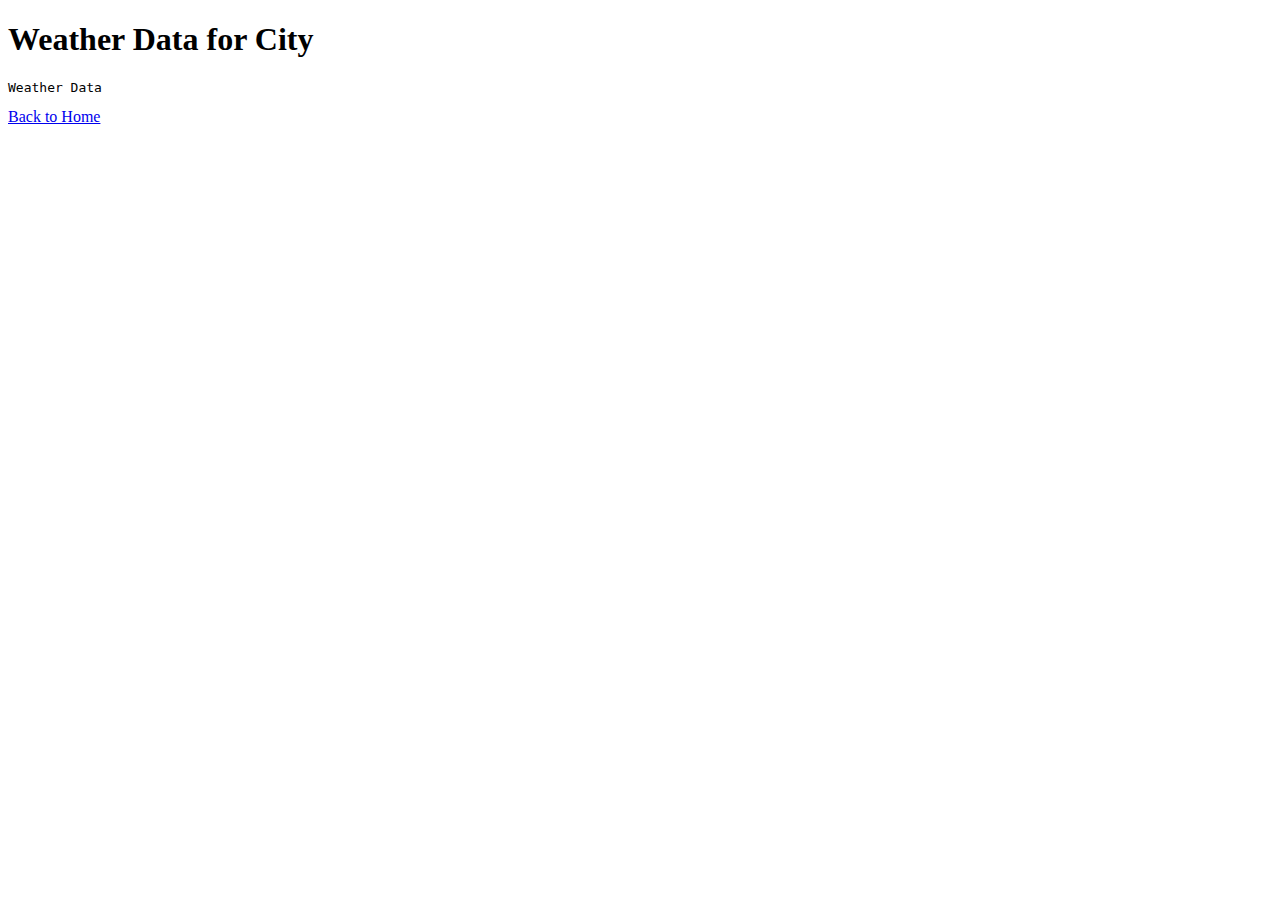
==== web/src/main/resources/templates/weather.html @ 14767d31 "Files added" ====
<!DOCTYPE html>
<html lang="en" xmlns:th="http://www.thymeleaf.org">
<head>
  <meta charset="UTF-8">
  <meta name="viewport" content="width=device-width, initial-scale=1.0">
  <title>Weather Data</title>
</head>
<body>
<h1>Weather Data for <span th:text="${city}">City</span></h1>
<pre id="weatherData" th:text="${weatherData}">Weather Data</pre>
<a href="/">Back to Home</a>
</body>
</html>
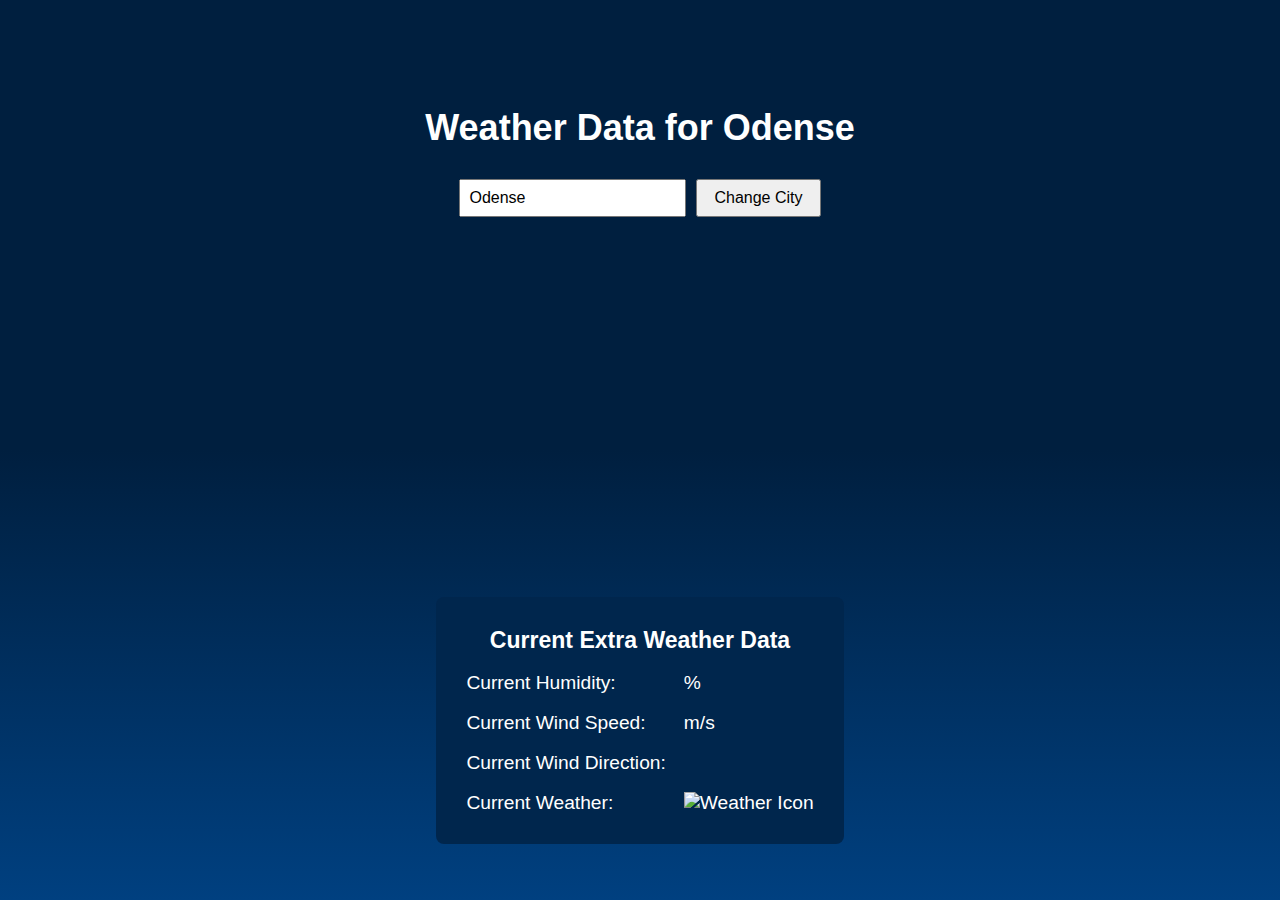
==== commit 971a131c: "Changes made" ====
--- a/web/src/main/resources/templates/weather.html
+++ b/web/src/main/resources/templates/weather.html
@@ -1,13 +1,254 @@
 <!DOCTYPE html>
-<html lang="en" xmlns:th="http://www.thymeleaf.org">
+<html lang="en">
 <head>
-  <meta charset="UTF-8">
-  <meta name="viewport" content="width=device-width, initial-scale=1.0">
-  <title>Weather Data</title>
+    <meta charset="UTF-8">
+    <title>Weather Data</title>
+    <script src="https://cdn.jsdelivr.net/npm/chart.js"></script>
+    <script src="https://cdn.jsdelivr.net/npm/sockjs-client/dist/sockjs.min.js"></script>
+    <script src="https://cdn.jsdelivr.net/npm/stompjs/lib/stomp.min.js"></script>
+    <style>
+        body {
+            background: linear-gradient(to bottom, #001f3f, #001f3f, #004080);
+            color: #ffffff;
+            font-family: Arial, sans-serif;
+            display: flex;
+            flex-direction: column;
+            align-items: center;
+            justify-content: center;
+            height: 100vh;
+            margin: 0;
+        }
+        h1 {
+            margin: 50px 0 30px 0;
+            font-size: 2.25em;
+        }
+        #inputContainer {
+            display: flex;
+            align-items: center;
+            margin-bottom: 30px;
+        }
+        #cityInput {
+            font-size: 1em;
+            padding: 8px;
+            margin-right: 10px;
+        }
+        button {
+            font-size: 1em;
+            padding: 8px 16px;
+        }
+        #weatherChart {
+            max-width: 800px;
+            max-height: 400px;
+            margin-bottom: 30px;
+        }
+        .weather-details {
+            margin-top: 20px;
+            font-size: 1.2em;
+            background-color: #00264d;
+            padding: 20px;
+            border-radius: 8px;
+        }
+        .weather-details table {
+            width: 100%;
+        }
+        .weather-details th, .weather-details td {
+            text-align: left;
+            padding: 8px;
+        }
+        .weather-details th {
+            font-size: 1.2em;
+            text-align: center;
+        }
+    </style>
 </head>
 <body>
-<h1>Weather Data for <span th:text="${city}">City</span></h1>
-<pre id="weatherData" th:text="${weatherData}">Weather Data</pre>
-<a href="/">Back to Home</a>
+<h1>Weather Data for <span id="cityName"></span></h1>
+<div id="inputContainer">
+    <input type="text" id="cityInput" placeholder="Enter city" />
+    <button onclick="changeCity()">Change City</button>
+</div>
+<canvas id="weatherChart" width="600" height="300"></canvas>
+<div class="weather-details">
+    <table>
+        <thead>
+        <tr>
+            <th colspan="2">Current Extra Weather Data</th>
+        </tr>
+        </thead>
+        <tbody>
+        <tr>
+            <td>Current Humidity:</td>
+            <td><span id="humidity"></span>%</td>
+        </tr>
+        <tr>
+            <td>Current Wind Speed:</td>
+            <td><span id="windSpeed"></span> m/s</td>
+        </tr>
+        <tr>
+            <td>Current Wind Direction:</td>
+            <td><span id="windDirection"></span></td>
+        </tr>
+        <tr>
+            <td>Current Weather:</td>
+            <td><img id="weatherIcon" src="" alt="Weather Icon"></td>
+        </tr>
+        </tbody>
+    </table>
+</div>
+<script>
+    let stompClient = null;
+    let city = 'Odense'; // Default city
+
+    document.addEventListener("DOMContentLoaded", function() {
+        const urlParams = new URLSearchParams(window.location.search);
+        city = urlParams.get('city') || city;
+        document.getElementById("cityName").textContent = city;
+        document.getElementById('cityInput').value = city;
+        connect();
+        fetchWeatherData(city).then(data => renderChart(data));
+    });
+
+    function connect() {
+        const socket = new SockJS('/weather-websocket');
+        stompClient = Stomp.over(socket);
+        stompClient.connect({}, function(frame) {
+            console.log('Connected: ' + frame);
+            stompClient.subscribe('/topic/weather/' + city, function(weatherUpdate) {
+                const data = JSON.parse(weatherUpdate.body);
+                updateChart(data);
+            });
+        });
+    }
+
+    function changeCity() {
+        const newCity = document.getElementById('cityInput').value;
+        if (newCity && newCity !== city) {
+            city = newCity;
+            document.getElementById("cityName").textContent = city;
+            if (stompClient) {
+                stompClient.disconnect(() => {
+                    connect();
+                    fetchWeatherData(city).then(data => renderChart(data));
+                });
+            }
+            const newUrl = `${window.location.origin}${window.location.pathname}?city=${city}`;
+            window.history.pushState({ path: newUrl }, '', newUrl);
+        }
+    }
+
+    async function fetchWeatherData(city) {
+        const response = await fetch('/api/weather?city=' + city);
+        const data = await response.json();
+        return data;
+    }
+
+    let weatherChart;
+    function renderChart(data) {
+        const ctx = document.getElementById('weatherChart').getContext('2d');
+        const times = data.map(d => new Date(d.time * 1000).toLocaleTimeString([], { hour: '2-digit', minute: '2-digit', hour12: false }));
+        const temperatures = data.map(d => d.temperature);
+
+        if (weatherChart) {
+            weatherChart.destroy();
+        }
+
+        weatherChart = new Chart(ctx, {
+            type: 'line',
+            data: {
+                labels: times,
+                datasets: [{
+                    label: 'Temperature (°C)',
+                    data: temperatures,
+                    borderColor: 'rgba(255, 99, 132, 1)',
+                    backgroundColor: 'rgba(255, 99, 132, 0.2)',
+                    borderWidth: 1
+                }]
+            },
+            options: {
+                plugins: {
+                    legend: {
+                        labels: {
+                            color: '#FFFFFF',
+                            font: {
+                                size: 18
+                            }
+                        }
+                    }
+                },
+                scales: {
+                    x: {
+                        type: 'category',
+                        title: {
+                            display: true,
+                            text: 'Time',
+                            color: '#FFFFFF',
+                            font: {
+                                size: 18
+                            }
+                        },
+                        ticks: {
+                            color: '#FFFFFF',
+                            font: {
+                                size: 14
+                            }
+                        },
+                        grid: {
+                            color: 'rgba(255, 255, 255, 0.2)'
+                        }
+                    },
+                    y: {
+                        beginAtZero: false,
+                        title: {
+                            display: true,
+                            text: 'Temperature (°C)',
+                            color: '#FFFFFF',
+                            font: {
+                                size: 18
+                            }
+                        },
+                        ticks: {
+                            color: '#FFFFFF',
+                            font: {
+                                size: 14
+                            }
+                        },
+                        grid: {
+                            color: 'rgba(255, 255, 255, 0.2)'
+                        }
+                    }
+                }
+            }
+        });
+
+        updateWeatherDetails(data);
+    }
+
+    function updateChart(data) {
+        const times = data.map(d => new Date(d.time * 1000).toLocaleTimeString([], { hour: '2-digit', minute: '2-digit', hour12: false }));
+        const temperatures = data.map(d => d.temperature);
+
+        weatherChart.data.labels = times;
+        weatherChart.data.datasets[0].data = temperatures;
+        weatherChart.update();
+
+        updateWeatherDetails(data);
+    }
+
+    function updateWeatherDetails(data) {
+        if (data.length > 0) {
+            const latestData = data[data.length - 1];
+            document.getElementById('humidity').textContent = latestData.humidity;
+            document.getElementById('windSpeed').textContent = latestData.windSpeed;
+            document.getElementById('windDirection').textContent = getWindDirection(latestData.windDirection);
+            document.getElementById('weatherIcon').src = `http://openweathermap.org/img/w/${latestData.icon}.png`;
+        }
+    }
+
+    function getWindDirection(degree) {
+        const directions = ['NORTH', 'NORTH-EAST', 'EAST', 'SOUTH-EAST', 'SOUTH', 'SOUTH-WEST', 'WEST', 'NORTH-WEST'];
+        const index = Math.round((degree % 360) / 45) % 8;
+        return directions[index];
+    }
+</script>
 </body>
 </html>
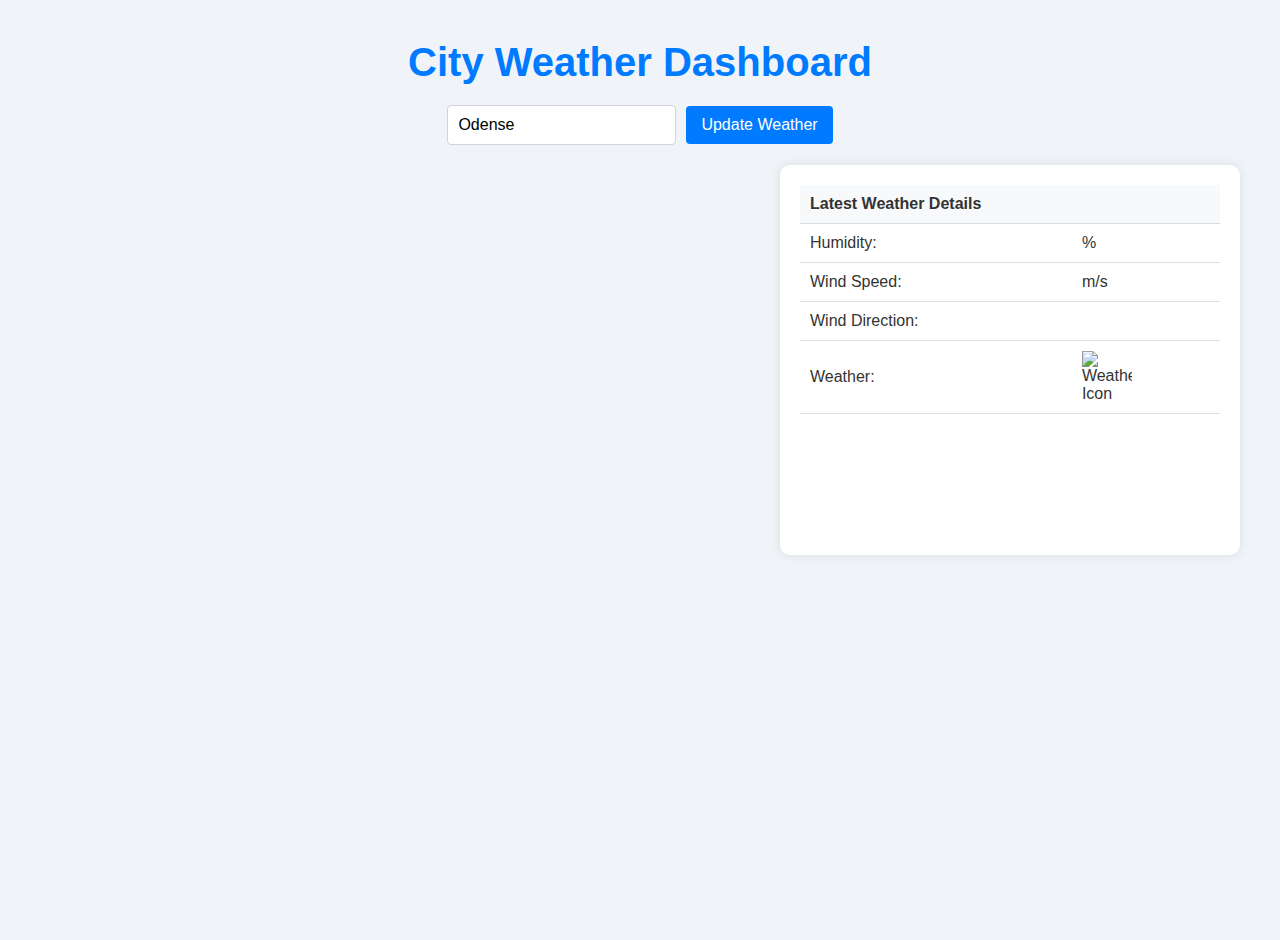
==== commit 2b5f1ff6: "Changes made" ====
--- a/web/src/main/resources/templates/weather.html
+++ b/web/src/main/resources/templates/weather.html
@@ -2,98 +2,124 @@
 <html lang="en">
 <head>
     <meta charset="UTF-8">
-    <title>Weather Data</title>
+    <title>City Weather Dashboard</title>
     <script src="https://cdn.jsdelivr.net/npm/chart.js"></script>
     <script src="https://cdn.jsdelivr.net/npm/sockjs-client/dist/sockjs.min.js"></script>
     <script src="https://cdn.jsdelivr.net/npm/stompjs/lib/stomp.min.js"></script>
     <style>
         body {
-            background: linear-gradient(to bottom, #001f3f, #001f3f, #004080);
-            color: #ffffff;
-            font-family: Arial, sans-serif;
+            background: #f0f4f8;
+            color: #333333;
+            font-family: 'Segoe UI', Tahoma, Geneva, Verdana, sans-serif;
             display: flex;
             flex-direction: column;
             align-items: center;
-            justify-content: center;
-            height: 100vh;
+            justify-content: flex-start;
+            min-height: 100vh;
             margin: 0;
+            padding: 20px;
         }
         h1 {
-            margin: 50px 0 30px 0;
-            font-size: 2.25em;
+            margin: 20px 0;
+            font-size: 2.5em;
+            color: #007BFF;
         }
         #inputContainer {
             display: flex;
             align-items: center;
-            margin-bottom: 30px;
+            margin-bottom: 20px;
         }
         #cityInput {
             font-size: 1em;
-            padding: 8px;
+            padding: 10px;
             margin-right: 10px;
-        }
-        button {
+            border: 1px solid #ced4da;
+            border-radius: 4px;
+        }
+        #updateButton {
             font-size: 1em;
-            padding: 8px 16px;
+            padding: 10px 15px;
+            background-color: #007BFF;
+            color: #ffffff;
+            border: none;
+            border-radius: 4px;
+            cursor: pointer;
+        }
+        #updateButton:hover {
+            background-color: #0056b3;
+        }
+        #contentContainer {
+            display: flex;
+            flex-direction: row;
+            justify-content: space-between;
+            width: 100%;
+            max-width: 1200px;
         }
         #weatherChart {
+            width: 60%;
             max-width: 800px;
-            max-height: 400px;
             margin-bottom: 30px;
         }
         .weather-details {
-            margin-top: 20px;
-            font-size: 1.2em;
-            background-color: #00264d;
+            width: 35%;
+            background-color: #ffffff;
+            box-shadow: 0 0 10px rgba(0, 0, 0, 0.1);
+            border-radius: 10px;
             padding: 20px;
-            border-radius: 8px;
+            margin-left: 20px;
         }
         .weather-details table {
             width: 100%;
+            border-collapse: collapse;
         }
         .weather-details th, .weather-details td {
             text-align: left;
-            padding: 8px;
+            padding: 10px;
+            border-bottom: 1px solid #dddddd;
         }
         .weather-details th {
-            font-size: 1.2em;
-            text-align: center;
+            background-color: #f8f9fa;
+        }
+        .weather-details img {
+            max-width: 50px;
         }
     </style>
 </head>
 <body>
-<h1>Weather Data for <span id="cityName"></span></h1>
+<h1>City Weather Dashboard</h1>
 <div id="inputContainer">
-    <input type="text" id="cityInput" placeholder="Enter city" />
-    <button onclick="changeCity()">Change City</button>
+    <input type="text" id="cityInput" placeholder="Enter city name" />
+    <button id="updateButton" onclick="updateCity()">Update Weather</button>
 </div>
-<canvas id="weatherChart" width="600" height="300"></canvas>
-<div class="weather-details">
-    <table>
-        <thead>
-        <tr>
-            <th colspan="2">Current Extra Weather Data</th>
-        </tr>
-        </thead>
-        <tbody>
-        <tr>
-            <td>Current Humidity:</td>
-            <td><span id="humidity"></span>%</td>
-        </tr>
-        <tr>
-            <td>Current Wind Speed:</td>
-            <td><span id="windSpeed"></span> m/s</td>
-        </tr>
-        <tr>
-            <td>Current Wind Direction:</td>
-            <td><span id="windDirection"></span></td>
-        </tr>
-        <tr>
-            <td>Current Weather:</td>
-            <td><img id="weatherIcon" src="" alt="Weather Icon"></td>
-        </tr>
-        </tbody>
-    </table>
+<div id="contentContainer">
+    <canvas id="weatherChart"></canvas>
+    <div class="weather-details">
+        <table>
+            <thead>
+            <tr>
+                <th colspan="2">Latest Weather Details</th>
+            </tr>
+            </thead>
+            <tbody>
+            <tr>
+                <td>Humidity:</td>
+                <td><span id="humidity"></span>%</td>
+            </tr>
+            <tr>
+                <td>Wind Speed:</td>
+                <td><span id="windSpeed"></span> m/s</td>
+            </tr>
+            <tr>
+                <td>Wind Direction:</td>
+                <td><span id="windDirection"></span></td>
+            </tr>
+            <tr>
+                <td>Weather:</td>
+                <td><img id="weatherIcon" src="" alt="Weather Icon"></td>
+            </tr>
+            </tbody>
+        </table>
+    </div>
 </div>
 <script>
     let stompClient = null;
@@ -102,8 +128,7 @@
     document.addEventListener("DOMContentLoaded", function() {
         const urlParams = new URLSearchParams(window.location.search);
         city = urlParams.get('city') || city;
-        document.getElementById("cityName").textContent = city;
-        document.getElementById('cityInput').value = city;
+        document.getElementById("cityInput").value = city;
         connect();
         fetchWeatherData(city).then(data => renderChart(data));
     });
@@ -120,11 +145,10 @@
         });
     }
 
-    function changeCity() {
+    function updateCity() {
         const newCity = document.getElementById('cityInput').value;
         if (newCity && newCity !== city) {
             city = newCity;
-            document.getElementById("cityName").textContent = city;
             if (stompClient) {
                 stompClient.disconnect(() => {
                     connect();
@@ -159,18 +183,18 @@
                 datasets: [{
                     label: 'Temperature (°C)',
                     data: temperatures,
-                    borderColor: 'rgba(255, 99, 132, 1)',
-                    backgroundColor: 'rgba(255, 99, 132, 0.2)',
-                    borderWidth: 1
+                    borderColor: 'rgba(0, 123, 255, 1)',
+                    backgroundColor: 'rgba(0, 123, 255, 0.2)',
+                    borderWidth: 2
                 }]
             },
             options: {
                 plugins: {
                     legend: {
                         labels: {
-                            color: '#FFFFFF',
-                            font: {
-                                size: 18
+                            color: '#333333',
+                            font: {
+                                size: 14
                             }
                         }
                     }
@@ -181,19 +205,19 @@
                         title: {
                             display: true,
                             text: 'Time',
-                            color: '#FFFFFF',
-                            font: {
-                                size: 18
+                            color: '#333333',
+                            font: {
+                                size: 14
                             }
                         },
                         ticks: {
-                            color: '#FFFFFF',
-                            font: {
-                                size: 14
+                            color: '#333333',
+                            font: {
+                                size: 12
                             }
                         },
                         grid: {
-                            color: 'rgba(255, 255, 255, 0.2)'
+                            color: 'rgba(0, 0, 0, 0.1)'
                         }
                     },
                     y: {
@@ -201,19 +225,19 @@
                         title: {
                             display: true,
                             text: 'Temperature (°C)',
-                            color: '#FFFFFF',
-                            font: {
-                                size: 18
+                            color: '#333333',
+                            font: {
+                                size: 14
                             }
                         },
                         ticks: {
-                            color: '#FFFFFF',
-                            font: {
-                                size: 14
+                            color: '#333333',
+                            font: {
+                                size: 12
                             }
                         },
                         grid: {
-                            color: 'rgba(255, 255, 255, 0.2)'
+                            color: 'rgba(0, 0, 0, 0.1)'
                         }
                     }
                 }
@@ -245,7 +269,7 @@
     }
 
     function getWindDirection(degree) {
-        const directions = ['NORTH', 'NORTH-EAST', 'EAST', 'SOUTH-EAST', 'SOUTH', 'SOUTH-WEST', 'WEST', 'NORTH-WEST'];
+        const directions = ['N', 'NE', 'E', 'SE', 'S', 'SW', 'W', 'NW'];
         const index = Math.round((degree % 360) / 45) % 8;
         return directions[index];
     }
